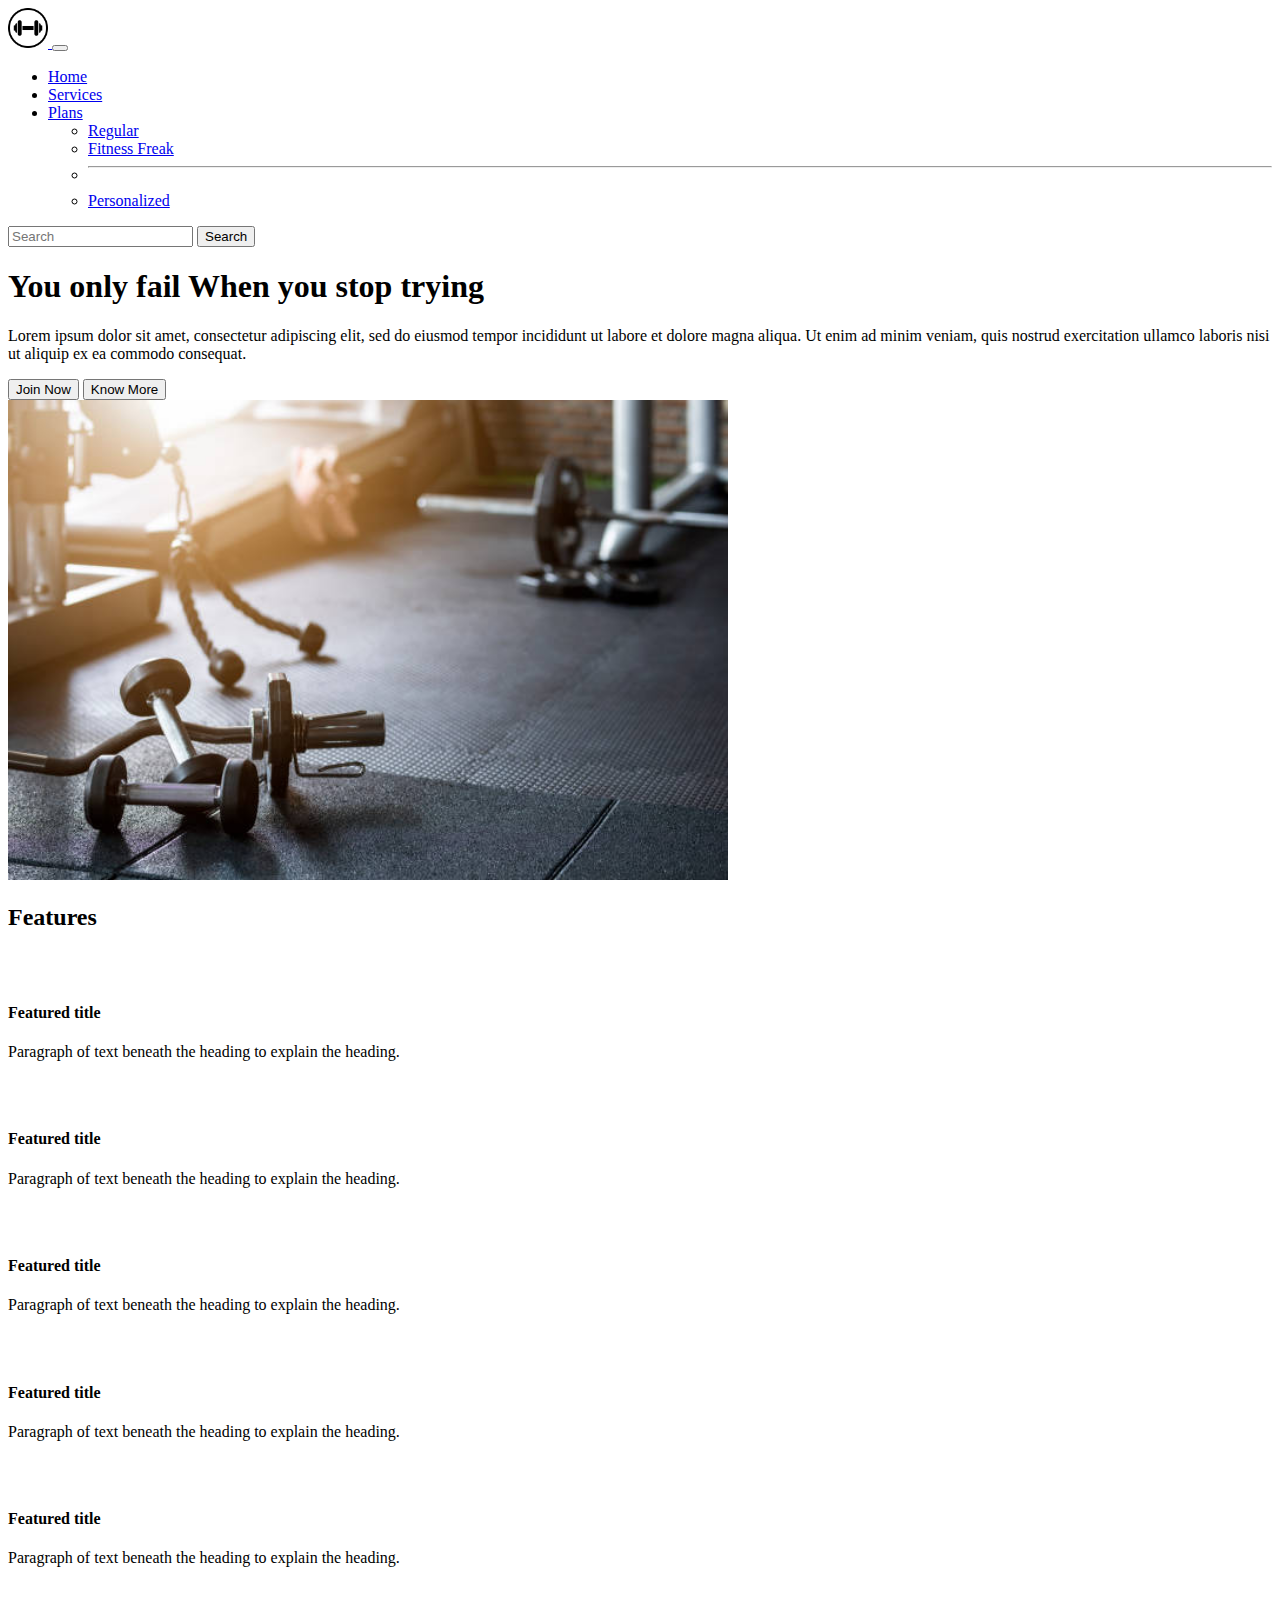
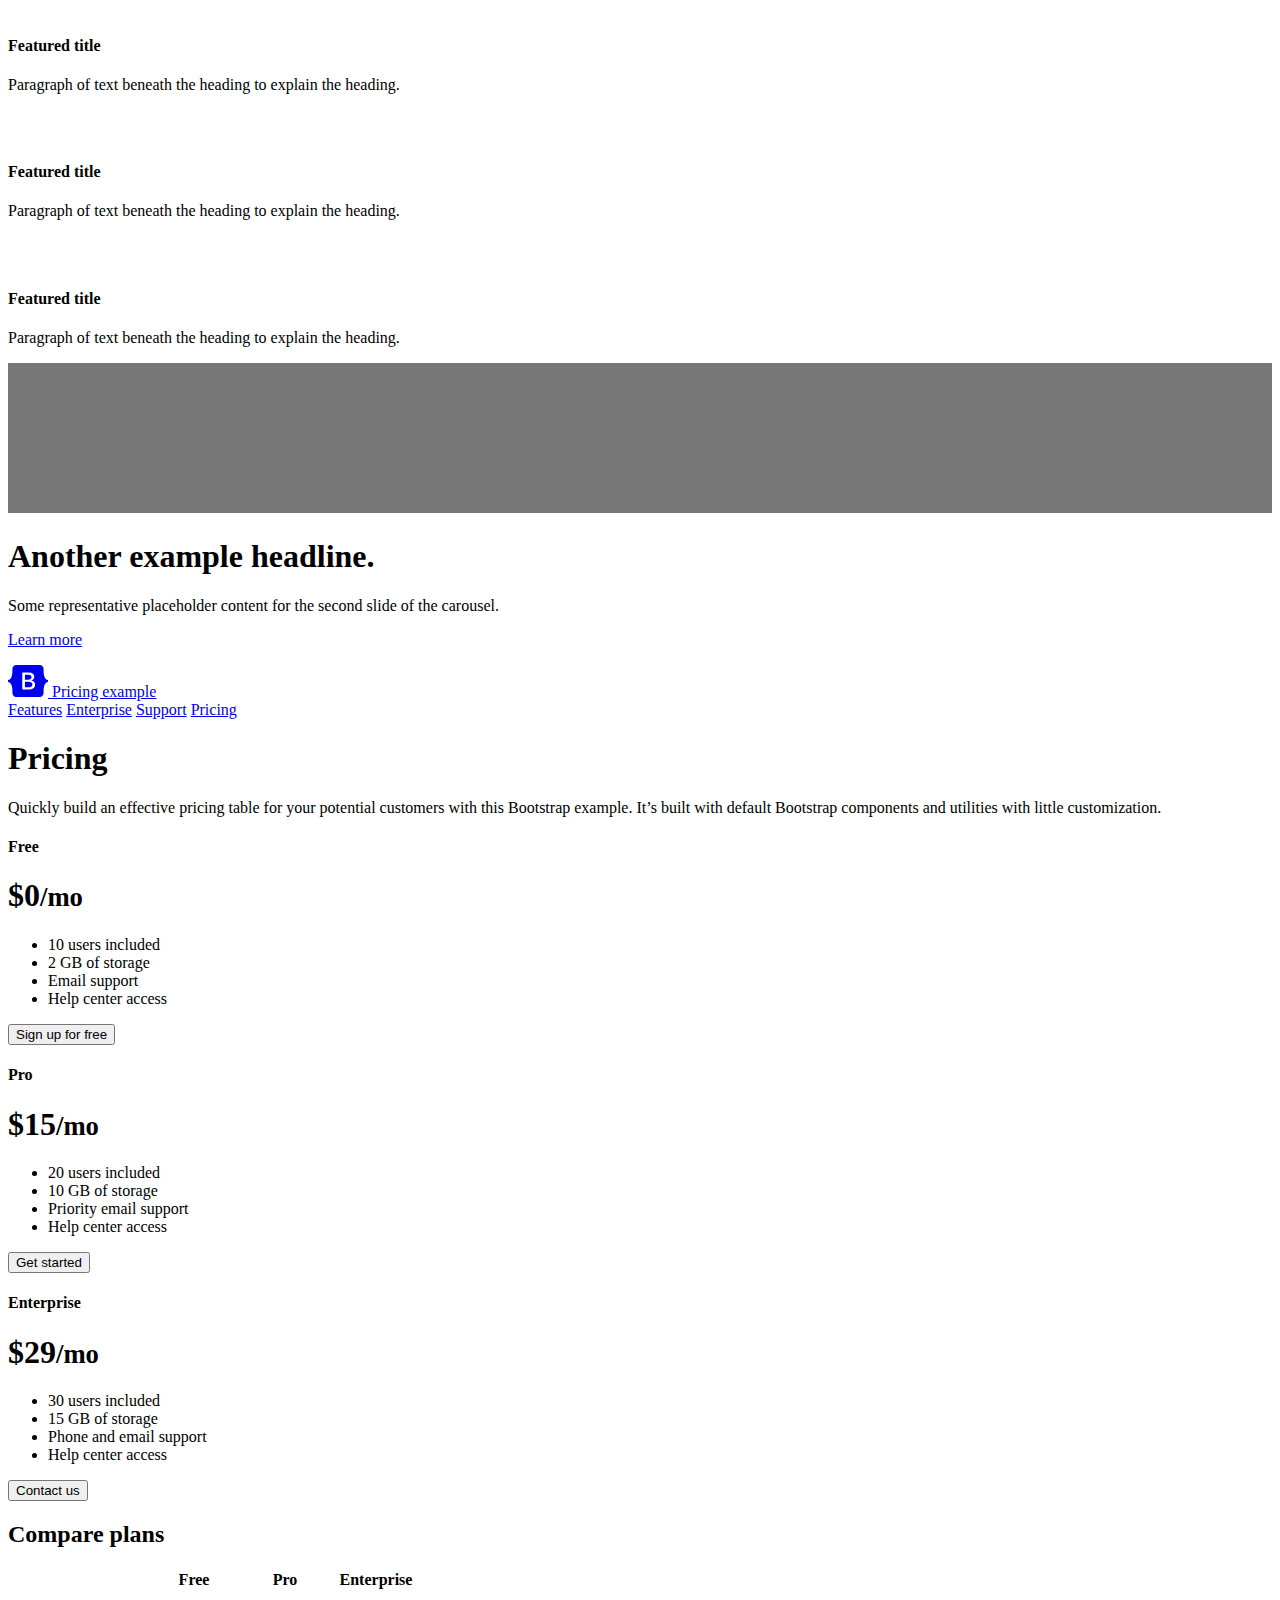
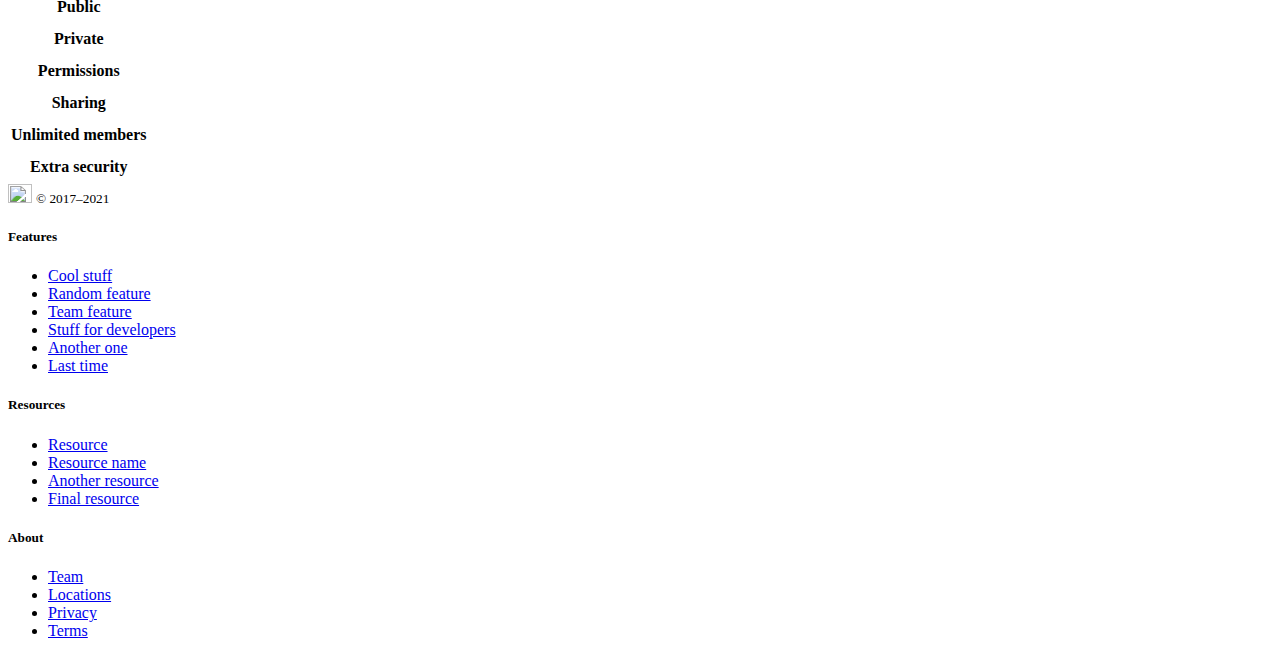
==== day14/index.html @ a63855b8 "9th may work" ====
<!DOCTYPE html>
<html lang="en">
<head>
    <meta charset="UTF-8">
    <meta name="viewport" content="width=device-width, initial-scale=1.0">
    <link href="https://cdn.jsdelivr.net/npm/bootstrap@5.3.0-alpha3/dist/css/bootstrap.min.css" rel="stylesheet" integrity="sha384-KK94CHFLLe+nY2dmCWGMq91rCGa5gtU4mk92HdvYe+M/SXH301p5ILy+dN9+nJOZ" crossorigin="anonymous">
    <link rel="stylesheet" href="style.css">
    <title>Coach Helps</title>
</head>
<body>
    <nav class="navbar navbar-expand-lg navbar-light bg-light">
        <div class="container-fluid">
          <a class="navbar-brand" href="#">
            <img class="logo" src="gym.png" alt="logo">
          </a>
          <button class="navbar-toggler" type="button" data-bs-toggle="collapse" data-bs-target="#navbarSupportedContent" aria-controls="navbarSupportedContent" aria-expanded="false" aria-label="Toggle navigation">
            <span class="navbar-toggler-icon"></span>
          </button>
          <div class="collapse navbar-collapse" id="navbarSupportedContent">
            <ul class="navbar-nav me-auto mb-2 mb-lg-0">
              <li class="nav-item">
                <a class="nav-link active" aria-current="page" href="#">Home</a>
              </li>
              <li class="nav-item">
                <a class="nav-link" href="#">Services</a>
              </li>
              <li class="nav-item dropdown">
                <a class="nav-link dropdown-toggle" href="#" id="navbarDropdown" role="button" data-bs-toggle="dropdown" aria-expanded="false">
                  Plans
                </a>
                <ul class="dropdown-menu" aria-labelledby="navbarDropdown">
                  <li><a class="dropdown-item" href="#">Regular</a></li>
                  <li><a class="dropdown-item" href="#">Fitness Freak</a></li>
                  <li><hr class="dropdown-divider"></li>
                  <li><a class="dropdown-item" href="#">Personalized</a></li>
                </ul>
              </li>              
            </ul>
            <form class="d-flex">
              <input class="form-control me-2" type="search" placeholder="Search" aria-label="Search">
              <button class="btn btn-outline-dark" type="submit">Search</button>
            </form>
          </div>
        </div>
    </nav>
    

      
    <div class="row p-4 pb-0 pe-lg-0 pt-lg-5 align-items-center rounded-3 border shadow-lg">
        <div class="col-lg-7 p-3 p-lg-5 pt-lg-3">
        <h1 class="display-4 fw-bold lh-1">You only fail When you stop trying</h1>
        <p class="lead">Lorem ipsum dolor sit amet, consectetur adipiscing elit, sed do eiusmod tempor incididunt ut labore et dolore magna aliqua. Ut enim ad minim veniam, quis nostrud exercitation ullamco laboris nisi ut aliquip ex ea commodo consequat.</p>
        <div class="d-grid gap-2 d-md-flex justify-content-md-start mb-4 mb-lg-3">
            <button type="button" class="btn btn-dark btn-lg px-4 me-md-2 fw-bold">Join Now</button>
            <button type="button" class="btn btn-outline-secondary btn-lg px-4">Know More</button>
        </div>
        </div>
        <div class="col-lg-4 offset-lg-1 p-0 overflow-hidden shadow-lg">
            <img class="rounded-lg-3" src="header-images.jpeg" alt="headers" width="720">
        </div>
    </div>

    <div class="container px-4 py-5" id="icon-grid">
        <h2 class="pb-2 border-bottom">Features</h2>
    
        <div class="row row-cols-1 row-cols-sm-2 row-cols-md-3 row-cols-lg-4 g-4 py-5">
          <div class="col d-flex align-items-start">
            <svg class="bi text-muted flex-shrink-0 me-3" width="1.75em" height="1.75em"><use xlink:href="#bootstrap"></use></svg>
            <div>
              <h4 class="fw-bold mb-0">Featured title</h4>
              <p>Paragraph of text beneath the heading to explain the heading.</p>
            </div>
          </div>
          <div class="col d-flex align-items-start">
            <svg class="bi text-muted flex-shrink-0 me-3" width="1.75em" height="1.75em"><use xlink:href="#cpu-fill"></use></svg>
            <div>
              <h4 class="fw-bold mb-0">Featured title</h4>
              <p>Paragraph of text beneath the heading to explain the heading.</p>
            </div>
          </div>
          <div class="col d-flex align-items-start">
            <svg class="bi text-muted flex-shrink-0 me-3" width="1.75em" height="1.75em"><use xlink:href="#calendar3"></use></svg>
            <div>
              <h4 class="fw-bold mb-0">Featured title</h4>
              <p>Paragraph of text beneath the heading to explain the heading.</p>
            </div>
          </div>
          <div class="col d-flex align-items-start">
            <svg class="bi text-muted flex-shrink-0 me-3" width="1.75em" height="1.75em"><use xlink:href="#home"></use></svg>
            <div>
              <h4 class="fw-bold mb-0">Featured title</h4>
              <p>Paragraph of text beneath the heading to explain the heading.</p>
            </div>
          </div>
          <div class="col d-flex align-items-start">
            <svg class="bi text-muted flex-shrink-0 me-3" width="1.75em" height="1.75em"><use xlink:href="#speedometer2"></use></svg>
            <div>
              <h4 class="fw-bold mb-0">Featured title</h4>
              <p>Paragraph of text beneath the heading to explain the heading.</p>
            </div>
          </div>
          <div class="col d-flex align-items-start">
            <svg class="bi text-muted flex-shrink-0 me-3" width="1.75em" height="1.75em"><use xlink:href="#toggles2"></use></svg>
            <div>
              <h4 class="fw-bold mb-0">Featured title</h4>
              <p>Paragraph of text beneath the heading to explain the heading.</p>
            </div>
          </div>
          <div class="col d-flex align-items-start">
            <svg class="bi text-muted flex-shrink-0 me-3" width="1.75em" height="1.75em"><use xlink:href="#geo-fill"></use></svg>
            <div>
              <h4 class="fw-bold mb-0">Featured title</h4>
              <p>Paragraph of text beneath the heading to explain the heading.</p>
            </div>
          </div>
          <div class="col d-flex align-items-start">
            <svg class="bi text-muted flex-shrink-0 me-3" width="1.75em" height="1.75em"><use xlink:href="#tools"></use></svg>
            <div>
              <h4 class="fw-bold mb-0">Featured title</h4>
              <p>Paragraph of text beneath the heading to explain the heading.</p>
            </div>
          </div>
        </div>
      </div>
    
      <div class="carousel-item active">
        <svg class="bd-placeholder-img" width="100%" height="100%" xmlns="http://www.w3.org/2000/svg" aria-hidden="true" preserveAspectRatio="xMidYMid slice" focusable="false"><rect width="100%" height="100%" fill="#777"></rect></svg>

        <div class="container">
          <div class="carousel-caption">
            <h1>Another example headline.</h1>
            <p>Some representative placeholder content for the second slide of the carousel.</p>
            <p><a class="btn btn-lg btn-primary" href="#">Learn more</a></p>
          </div>
        </div>
      </div>

      <div class="container py-3">
        <header>
          <div class="d-flex flex-column flex-md-row align-items-center pb-3 mb-4 border-bottom">
            <a href="/" class="d-flex align-items-center text-dark text-decoration-none">
              <svg xmlns="http://www.w3.org/2000/svg" width="40" height="32" class="me-2" viewBox="0 0 118 94" role="img"><title>Bootstrap</title><path fill-rule="evenodd" clip-rule="evenodd" d="M24.509 0c-6.733 0-11.715 5.893-11.492 12.284.214 6.14-.064 14.092-2.066 20.577C8.943 39.365 5.547 43.485 0 44.014v5.972c5.547.529 8.943 4.649 10.951 11.153 2.002 6.485 2.28 14.437 2.066 20.577C12.794 88.106 17.776 94 24.51 94H93.5c6.733 0 11.714-5.893 11.491-12.284-.214-6.14.064-14.092 2.066-20.577 2.009-6.504 5.396-10.624 10.943-11.153v-5.972c-5.547-.529-8.934-4.649-10.943-11.153-2.002-6.484-2.28-14.437-2.066-20.577C105.214 5.894 100.233 0 93.5 0H24.508zM80 57.863C80 66.663 73.436 72 62.543 72H44a2 2 0 01-2-2V24a2 2 0 012-2h18.437c9.083 0 15.044 4.92 15.044 12.474 0 5.302-4.01 10.049-9.119 10.88v.277C75.317 46.394 80 51.21 80 57.863zM60.521 28.34H49.948v14.934h8.905c6.884 0 10.68-2.772 10.68-7.727 0-4.643-3.264-7.207-9.012-7.207zM49.948 49.2v16.458H60.91c7.167 0 10.964-2.876 10.964-8.281 0-5.406-3.903-8.178-11.425-8.178H49.948z" fill="currentColor"></path></svg>
              <span class="fs-4">Pricing example</span>
            </a>
      
            <nav class="d-inline-flex mt-2 mt-md-0 ms-md-auto">
              <a class="me-3 py-2 text-dark text-decoration-none" href="#">Features</a>
              <a class="me-3 py-2 text-dark text-decoration-none" href="#">Enterprise</a>
              <a class="me-3 py-2 text-dark text-decoration-none" href="#">Support</a>
              <a class="py-2 text-dark text-decoration-none" href="#">Pricing</a>
            </nav>
          </div>
      
          <div class="pricing-header p-3 pb-md-4 mx-auto text-center">
            <h1 class="display-4 fw-normal">Pricing</h1>
            <p class="fs-5 text-muted">Quickly build an effective pricing table for your potential customers with this Bootstrap example. It’s built with default Bootstrap components and utilities with little customization.</p>
          </div>
        </header>
      
        <main>
          <div class="row row-cols-1 row-cols-md-3 mb-3 text-center">
            <div class="col">
              <div class="card mb-4 rounded-3 shadow-sm">
                <div class="card-header py-3">
                  <h4 class="my-0 fw-normal">Free</h4>
                </div>
                <div class="card-body">
                  <h1 class="card-title pricing-card-title">$0<small class="text-muted fw-light">/mo</small></h1>
                  <ul class="list-unstyled mt-3 mb-4">
                    <li>10 users included</li>
                    <li>2 GB of storage</li>
                    <li>Email support</li>
                    <li>Help center access</li>
                  </ul>
                  <button type="button" class="w-100 btn btn-lg btn-outline-primary">Sign up for free</button>
                </div>
              </div>
            </div>
            <div class="col">
              <div class="card mb-4 rounded-3 shadow-sm">
                <div class="card-header py-3">
                  <h4 class="my-0 fw-normal">Pro</h4>
                </div>
                <div class="card-body">
                  <h1 class="card-title pricing-card-title">$15<small class="text-muted fw-light">/mo</small></h1>
                  <ul class="list-unstyled mt-3 mb-4">
                    <li>20 users included</li>
                    <li>10 GB of storage</li>
                    <li>Priority email support</li>
                    <li>Help center access</li>
                  </ul>
                  <button type="button" class="w-100 btn btn-lg btn-primary">Get started</button>
                </div>
              </div>
            </div>
            <div class="col">
              <div class="card mb-4 rounded-3 shadow-sm border-primary">
                <div class="card-header py-3 text-white bg-primary border-primary">
                  <h4 class="my-0 fw-normal">Enterprise</h4>
                </div>
                <div class="card-body">
                  <h1 class="card-title pricing-card-title">$29<small class="text-muted fw-light">/mo</small></h1>
                  <ul class="list-unstyled mt-3 mb-4">
                    <li>30 users included</li>
                    <li>15 GB of storage</li>
                    <li>Phone and email support</li>
                    <li>Help center access</li>
                  </ul>
                  <button type="button" class="w-100 btn btn-lg btn-primary">Contact us</button>
                </div>
              </div>
            </div>
          </div>
      
          <h2 class="display-6 text-center mb-4">Compare plans</h2>
      
          <div class="table-responsive">
            <table class="table text-center">
              <thead>
                <tr>
                  <th style="width: 34%;"></th>
                  <th style="width: 22%;">Free</th>
                  <th style="width: 22%;">Pro</th>
                  <th style="width: 22%;">Enterprise</th>
                </tr>
              </thead>
              <tbody>
                <tr>
                  <th scope="row" class="text-start">Public</th>
                  <td><svg class="bi" width="24" height="24"><use xlink:href="#check"></use></svg></td>
                  <td><svg class="bi" width="24" height="24"><use xlink:href="#check"></use></svg></td>
                  <td><svg class="bi" width="24" height="24"><use xlink:href="#check"></use></svg></td>
                </tr>
                <tr>
                  <th scope="row" class="text-start">Private</th>
                  <td></td>
                  <td><svg class="bi" width="24" height="24"><use xlink:href="#check"></use></svg></td>
                  <td><svg class="bi" width="24" height="24"><use xlink:href="#check"></use></svg></td>
                </tr>
              </tbody>
      
              <tbody>
                <tr>
                  <th scope="row" class="text-start">Permissions</th>
                  <td><svg class="bi" width="24" height="24"><use xlink:href="#check"></use></svg></td>
                  <td><svg class="bi" width="24" height="24"><use xlink:href="#check"></use></svg></td>
                  <td><svg class="bi" width="24" height="24"><use xlink:href="#check"></use></svg></td>
                </tr>
                <tr>
                  <th scope="row" class="text-start">Sharing</th>
                  <td></td>
                  <td><svg class="bi" width="24" height="24"><use xlink:href="#check"></use></svg></td>
                  <td><svg class="bi" width="24" height="24"><use xlink:href="#check"></use></svg></td>
                </tr>
                <tr>
                  <th scope="row" class="text-start">Unlimited members</th>
                  <td></td>
                  <td><svg class="bi" width="24" height="24"><use xlink:href="#check"></use></svg></td>
                  <td><svg class="bi" width="24" height="24"><use xlink:href="#check"></use></svg></td>
                </tr>
                <tr>
                  <th scope="row" class="text-start">Extra security</th>
                  <td></td>
                  <td></td>
                  <td><svg class="bi" width="24" height="24"><use xlink:href="#check"></use></svg></td>
                </tr>
              </tbody>
            </table>
          </div>
        </main>
      
        <footer class="pt-4 my-md-5 pt-md-5 border-top">
          <div class="row">
            <div class="col-12 col-md">
              <img class="mb-2" src="/docs/5.0/assets/brand/bootstrap-logo.svg" alt="" width="24" height="19">
              <small class="d-block mb-3 text-muted">© 2017–2021</small>
            </div>
            <div class="col-6 col-md">
              <h5>Features</h5>
              <ul class="list-unstyled text-small">
                <li class="mb-1"><a class="link-secondary text-decoration-none" href="#">Cool stuff</a></li>
                <li class="mb-1"><a class="link-secondary text-decoration-none" href="#">Random feature</a></li>
                <li class="mb-1"><a class="link-secondary text-decoration-none" href="#">Team feature</a></li>
                <li class="mb-1"><a class="link-secondary text-decoration-none" href="#">Stuff for developers</a></li>
                <li class="mb-1"><a class="link-secondary text-decoration-none" href="#">Another one</a></li>
                <li class="mb-1"><a class="link-secondary text-decoration-none" href="#">Last time</a></li>
              </ul>
            </div>
            <div class="col-6 col-md">
              <h5>Resources</h5>
              <ul class="list-unstyled text-small">
                <li class="mb-1"><a class="link-secondary text-decoration-none" href="#">Resource</a></li>
                <li class="mb-1"><a class="link-secondary text-decoration-none" href="#">Resource name</a></li>
                <li class="mb-1"><a class="link-secondary text-decoration-none" href="#">Another resource</a></li>
                <li class="mb-1"><a class="link-secondary text-decoration-none" href="#">Final resource</a></li>
              </ul>
            </div>
            <div class="col-6 col-md">
              <h5>About</h5>
              <ul class="list-unstyled text-small">
                <li class="mb-1"><a class="link-secondary text-decoration-none" href="#">Team</a></li>
                <li class="mb-1"><a class="link-secondary text-decoration-none" href="#">Locations</a></li>
                <li class="mb-1"><a class="link-secondary text-decoration-none" href="#">Privacy</a></li>
                <li class="mb-1"><a class="link-secondary text-decoration-none" href="#">Terms</a></li>
              </ul>
            </div>
          </div>
        </footer>
      </div>

    <script src="https://cdn.jsdelivr.net/npm/bootstrap@5.3.0-alpha3/dist/js/bootstrap.bundle.min.js" integrity="sha384-ENjdO4Dr2bkBIFxQpeoTz1HIcje39Wm4jDKdf19U8gI4ddQ3GYNS7NTKfAdVQSZe" crossorigin="anonymous"></script>
</body>
</html>
---- day14/style.css ----
.logo{
    width: 40px;
}
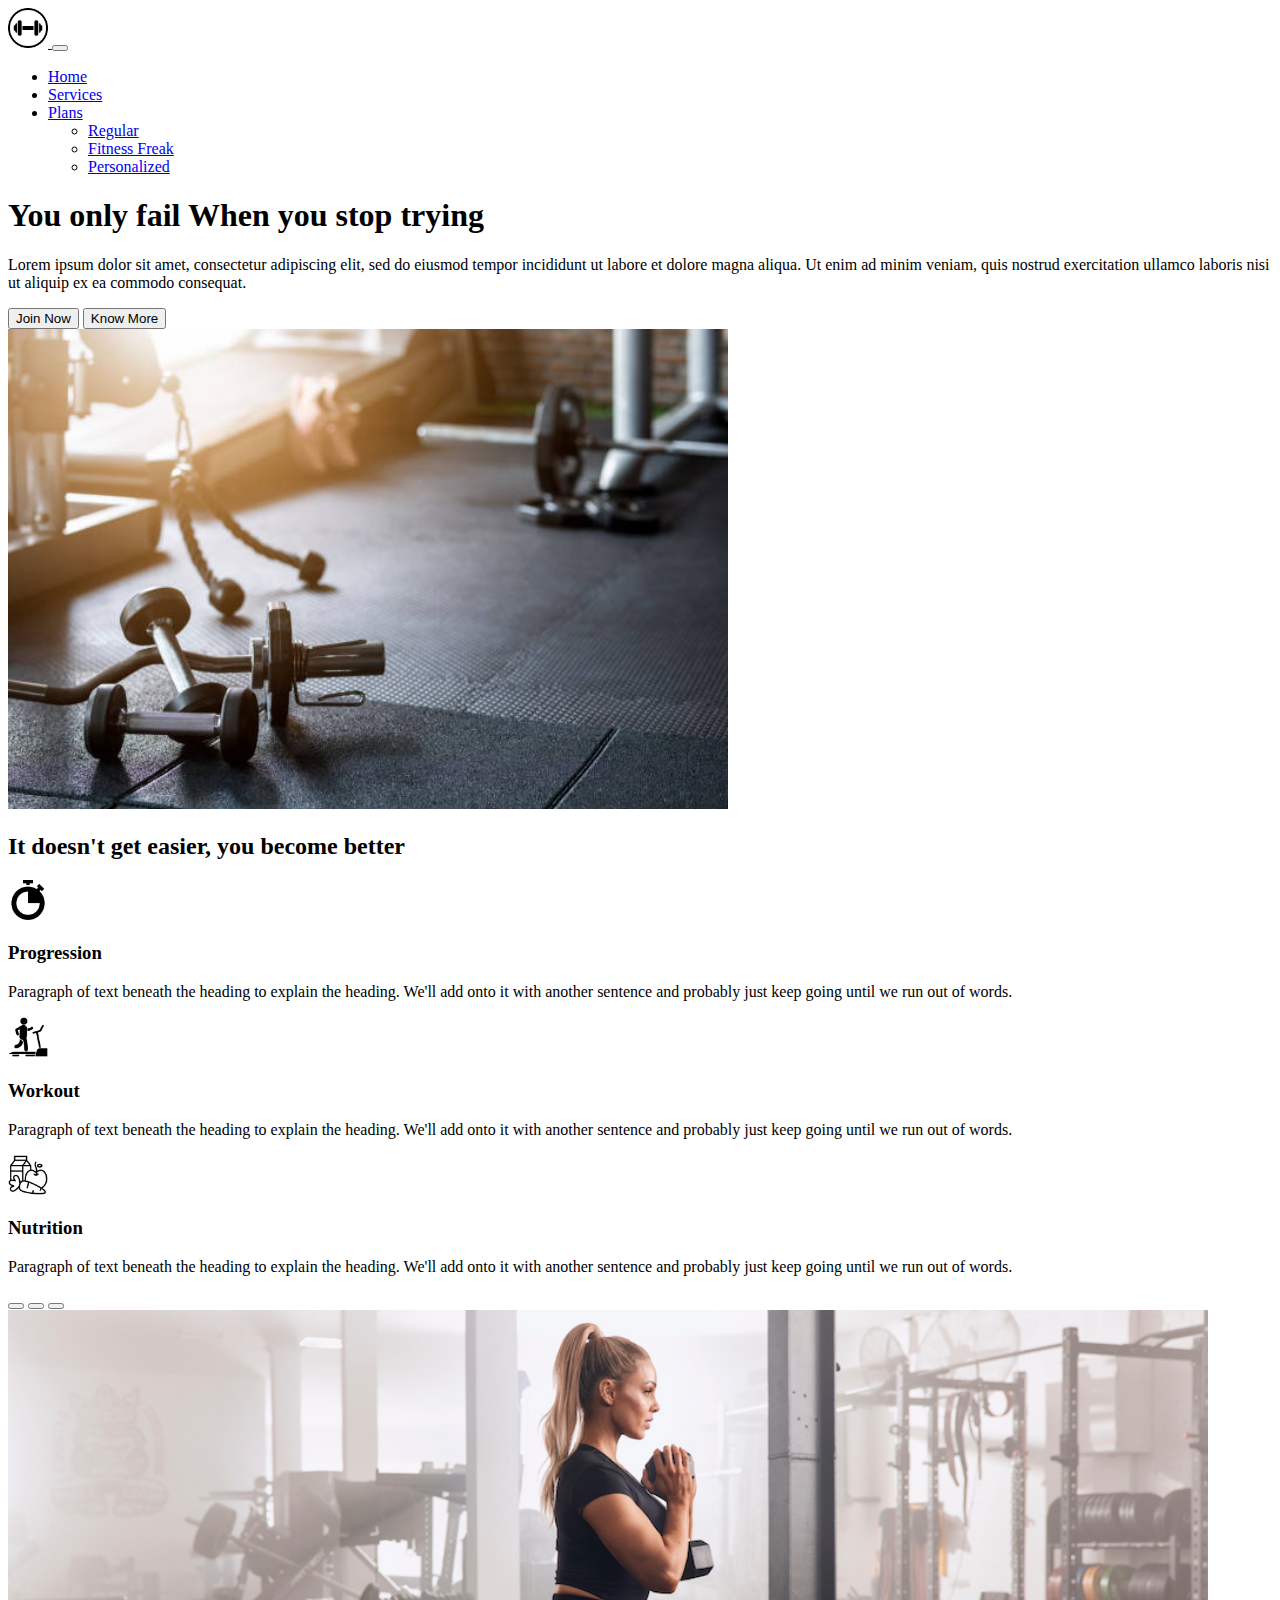
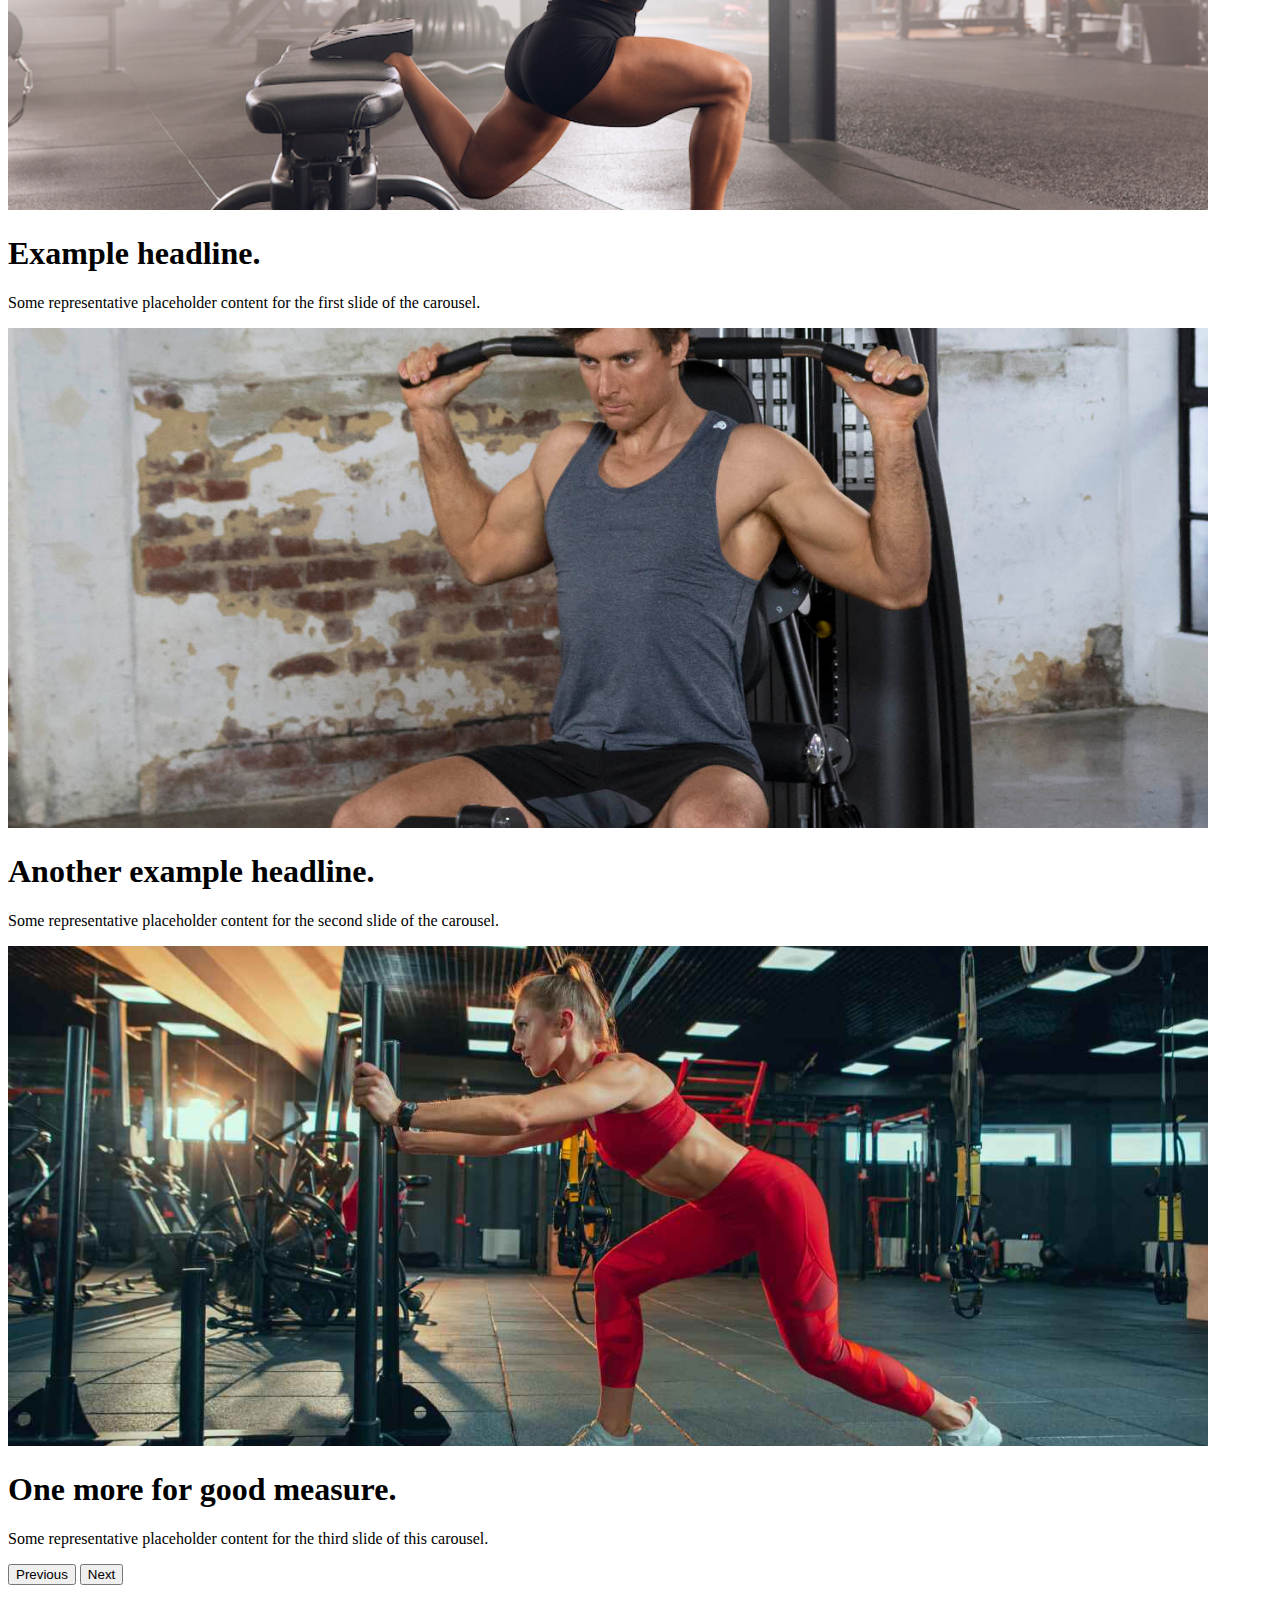
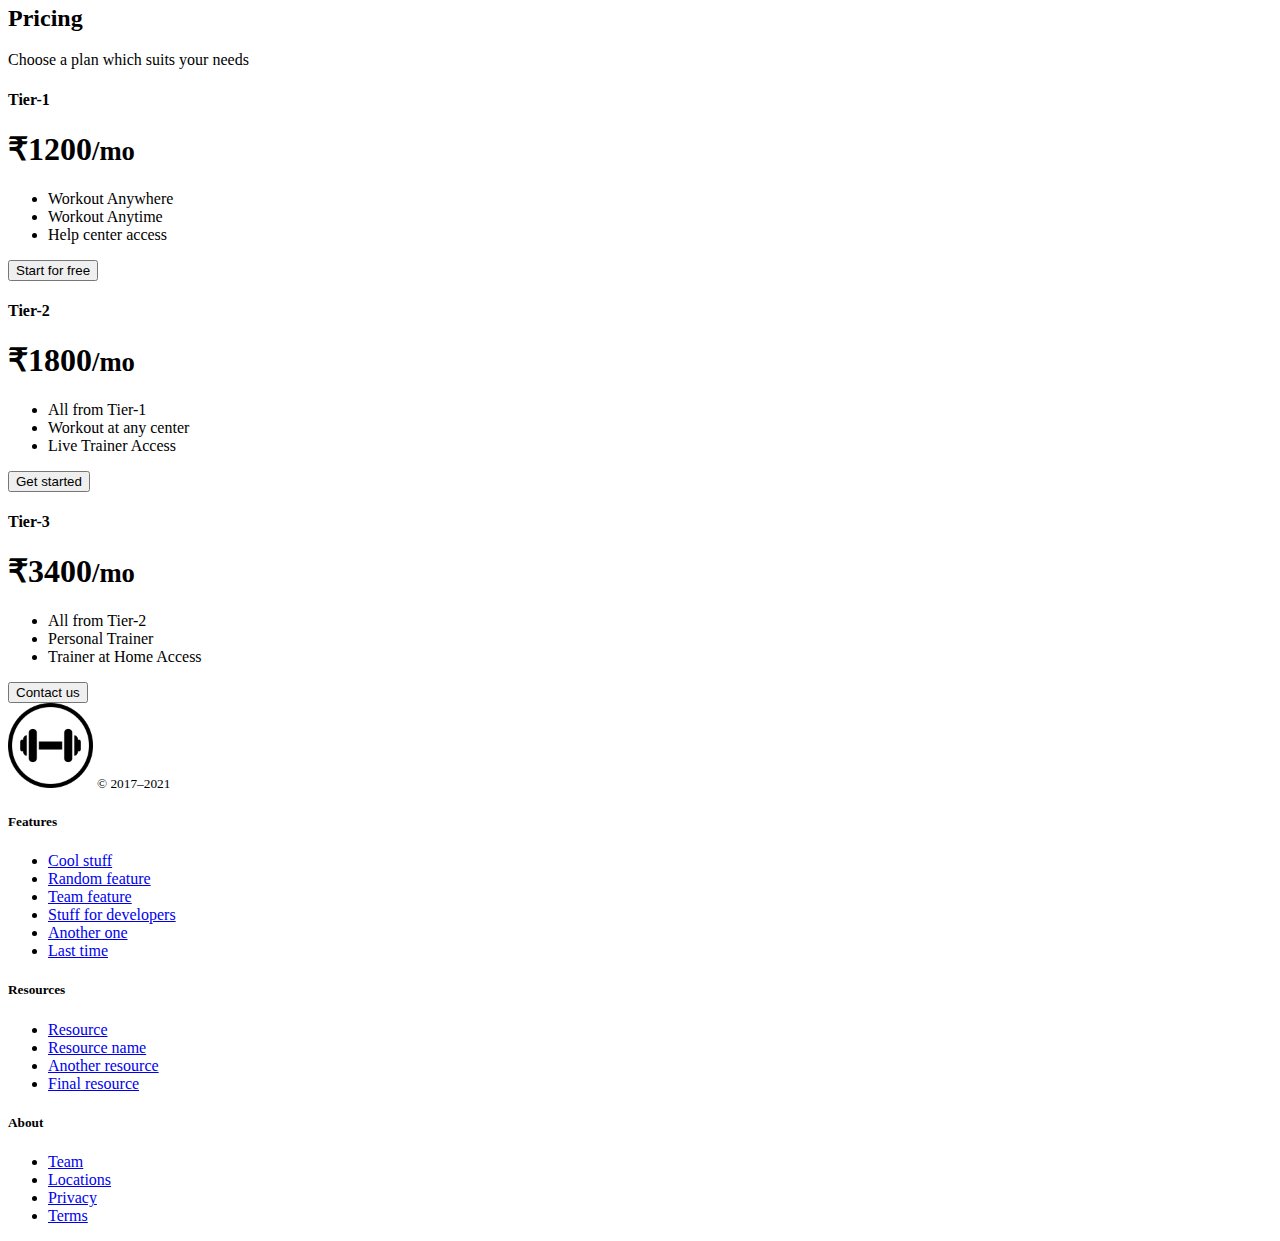
==== commit ec3f6cba: "13 may work" ====
--- a/day14/index.html
+++ b/day14/index.html
@@ -5,9 +5,10 @@
     <meta name="viewport" content="width=device-width, initial-scale=1.0">
     <link href="https://cdn.jsdelivr.net/npm/bootstrap@5.3.0-alpha3/dist/css/bootstrap.min.css" rel="stylesheet" integrity="sha384-KK94CHFLLe+nY2dmCWGMq91rCGa5gtU4mk92HdvYe+M/SXH301p5ILy+dN9+nJOZ" crossorigin="anonymous">
     <link rel="stylesheet" href="style.css">
-    <title>Coach Helps</title>
+    <title>My Coach Helps</title>
 </head>
 <body>
+    <div class="container">
     <nav class="navbar navbar-expand-lg navbar-light bg-light">
         <div class="container-fluid">
           <a class="navbar-brand" href="#">
@@ -31,15 +32,11 @@
                 <ul class="dropdown-menu" aria-labelledby="navbarDropdown">
                   <li><a class="dropdown-item" href="#">Regular</a></li>
                   <li><a class="dropdown-item" href="#">Fitness Freak</a></li>
-                  <li><hr class="dropdown-divider"></li>
+                  <!-- <li><hr class="dropdown-divider"></li> -->
                   <li><a class="dropdown-item" href="#">Personalized</a></li>
                 </ul>
               </li>              
             </ul>
-            <form class="d-flex">
-              <input class="form-control me-2" type="search" placeholder="Search" aria-label="Search">
-              <button class="btn btn-outline-dark" type="submit">Search</button>
-            </form>
           </div>
         </div>
     </nav>
@@ -60,100 +57,90 @@
         </div>
     </div>
 
-    <div class="container px-4 py-5" id="icon-grid">
-        <h2 class="pb-2 border-bottom">Features</h2>
     
-        <div class="row row-cols-1 row-cols-sm-2 row-cols-md-3 row-cols-lg-4 g-4 py-5">
-          <div class="col d-flex align-items-start">
-            <svg class="bi text-muted flex-shrink-0 me-3" width="1.75em" height="1.75em"><use xlink:href="#bootstrap"></use></svg>
-            <div>
-              <h4 class="fw-bold mb-0">Featured title</h4>
-              <p>Paragraph of text beneath the heading to explain the heading.</p>
-            </div>
-          </div>
-          <div class="col d-flex align-items-start">
-            <svg class="bi text-muted flex-shrink-0 me-3" width="1.75em" height="1.75em"><use xlink:href="#cpu-fill"></use></svg>
-            <div>
-              <h4 class="fw-bold mb-0">Featured title</h4>
-              <p>Paragraph of text beneath the heading to explain the heading.</p>
-            </div>
-          </div>
-          <div class="col d-flex align-items-start">
-            <svg class="bi text-muted flex-shrink-0 me-3" width="1.75em" height="1.75em"><use xlink:href="#calendar3"></use></svg>
-            <div>
-              <h4 class="fw-bold mb-0">Featured title</h4>
-              <p>Paragraph of text beneath the heading to explain the heading.</p>
-            </div>
-          </div>
-          <div class="col d-flex align-items-start">
-            <svg class="bi text-muted flex-shrink-0 me-3" width="1.75em" height="1.75em"><use xlink:href="#home"></use></svg>
-            <div>
-              <h4 class="fw-bold mb-0">Featured title</h4>
-              <p>Paragraph of text beneath the heading to explain the heading.</p>
-            </div>
-          </div>
-          <div class="col d-flex align-items-start">
-            <svg class="bi text-muted flex-shrink-0 me-3" width="1.75em" height="1.75em"><use xlink:href="#speedometer2"></use></svg>
-            <div>
-              <h4 class="fw-bold mb-0">Featured title</h4>
-              <p>Paragraph of text beneath the heading to explain the heading.</p>
-            </div>
-          </div>
-          <div class="col d-flex align-items-start">
-            <svg class="bi text-muted flex-shrink-0 me-3" width="1.75em" height="1.75em"><use xlink:href="#toggles2"></use></svg>
-            <div>
-              <h4 class="fw-bold mb-0">Featured title</h4>
-              <p>Paragraph of text beneath the heading to explain the heading.</p>
-            </div>
-          </div>
-          <div class="col d-flex align-items-start">
-            <svg class="bi text-muted flex-shrink-0 me-3" width="1.75em" height="1.75em"><use xlink:href="#geo-fill"></use></svg>
-            <div>
-              <h4 class="fw-bold mb-0">Featured title</h4>
-              <p>Paragraph of text beneath the heading to explain the heading.</p>
-            </div>
-          </div>
-          <div class="col d-flex align-items-start">
-            <svg class="bi text-muted flex-shrink-0 me-3" width="1.75em" height="1.75em"><use xlink:href="#tools"></use></svg>
-            <div>
-              <h4 class="fw-bold mb-0">Featured title</h4>
-              <p>Paragraph of text beneath the heading to explain the heading.</p>
-            </div>
-          </div>
-        </div>
-      </div>
-    
-      <div class="carousel-item active">
-        <svg class="bd-placeholder-img" width="100%" height="100%" xmlns="http://www.w3.org/2000/svg" aria-hidden="true" preserveAspectRatio="xMidYMid slice" focusable="false"><rect width="100%" height="100%" fill="#777"></rect></svg>
-
-        <div class="container">
-          <div class="carousel-caption">
-            <h1>Another example headline.</h1>
-            <p>Some representative placeholder content for the second slide of the carousel.</p>
-            <p><a class="btn btn-lg btn-primary" href="#">Learn more</a></p>
-          </div>
-        </div>
-      </div>
+        <div class="container px-4 py-5" id="hanging-icons">
+          <h2 class="pb-2 border-bottom text-center">It doesn't get easier, you become better</h2>
+          <div class="row g-4 py-5 row-cols-1 row-cols-lg-3">
+            <div class="col d-flex align-items-start">
+              <div class="icon-square text-body-emphasis bg-body-secondary d-inline-flex align-items-center justify-content-center fs-4 flex-shrink-0 me-3">
+                <img class="featurepics" src="stopwatch.png">
+              </div>
+              <div>
+                <h3 class="fs-2">Progression</h3>
+                <p>Paragraph of text beneath the heading to explain the heading. We'll add onto it with another sentence and probably just keep going until we run out of words.</p>
+              </div>
+            </div>
+            <div class="col d-flex align-items-start">
+              <div class="icon-square text-body-emphasis bg-body-secondary d-inline-flex align-items-center justify-content-center fs-4 flex-shrink-0 me-3">
+                <img class="featurepics" src="running.png">
+              </div>
+              <div>
+                <h3 class="fs-2">Workout</h3>
+                <p>Paragraph of text beneath the heading to explain the heading. We'll add onto it with another sentence and probably just keep going until we run out of words.</p>
+              </div>
+            </div>
+            <div class="col d-flex align-items-start">
+              <div class="icon-square text-body-emphasis bg-body-secondary d-inline-flex align-items-center justify-content-center fs-4 flex-shrink-0 me-3">
+                <img class="featurepics" src="healthy-food.png">
+              </div>
+              <div>
+                <h3 class="fs-2">Nutrition</h3>
+                <p>Paragraph of text beneath the heading to explain the heading. We'll add onto it with another sentence and probably just keep going until we run out of words.</p>
+              </div>
+            </div>
+          </div>
+
+          <div id="myCarousel" class="carousel slide" data-bs-ride="carousel">
+            <div class="carousel-indicators">
+              <button type="button" data-bs-target="#myCarousel" data-bs-slide-to="0" class="" aria-label="Slide 1"></button>
+              <button type="button" data-bs-target="#myCarousel" data-bs-slide-to="1" aria-label="Slide 2" class=""></button>
+              <button type="button" data-bs-target="#myCarousel" data-bs-slide-to="2" aria-label="Slide 3" class="active" aria-current="true"></button>
+            </div>
+            <div class="carousel-inner">
+              <div class="carousel-item">
+                <img class="carousel-images" src="carousel1.jpg">
+                <div class="container">
+                  <div class="carousel-caption text-start">
+                    <h1>Example headline.</h1>
+                    <p>Some representative placeholder content for the first slide of the carousel.</p>
+                  </div>
+                </div>
+              </div>
+              <div class="carousel-item">
+                <img class="carousel-images" src="carousel2.jpg">
+                <div class="container">
+                  <div class="carousel-caption">
+                    <h1>Another example headline.</h1>
+                    <p>Some representative placeholder content for the second slide of the carousel.</p>
+                  </div>
+                </div>
+              </div>
+              <div class="carousel-item active">
+                <img class="carousel-images" src="carousel3.jpg">
+                <div class="container">
+                  <div class="carousel-caption text-end">
+                    <h1>One more for good measure.</h1>
+                    <p>Some representative placeholder content for the third slide of this carousel.</p>
+                  </div>
+                </div>
+              </div>
+            </div>
+            <button class="carousel-control-prev" type="button" data-bs-target="#myCarousel" data-bs-slide="prev">
+              <span class="carousel-control-prev-icon" aria-hidden="true"></span>
+              <span class="visually-hidden">Previous</span>
+            </button>
+            <button class="carousel-control-next" type="button" data-bs-target="#myCarousel" data-bs-slide="next">
+              <span class="carousel-control-next-icon" aria-hidden="true"></span>
+              <span class="visually-hidden">Next</span>
+            </button>
+          </div>
 
       <div class="container py-3">
         <header>
           <div class="d-flex flex-column flex-md-row align-items-center pb-3 mb-4 border-bottom">
-            <a href="/" class="d-flex align-items-center text-dark text-decoration-none">
-              <svg xmlns="http://www.w3.org/2000/svg" width="40" height="32" class="me-2" viewBox="0 0 118 94" role="img"><title>Bootstrap</title><path fill-rule="evenodd" clip-rule="evenodd" d="M24.509 0c-6.733 0-11.715 5.893-11.492 12.284.214 6.14-.064 14.092-2.066 20.577C8.943 39.365 5.547 43.485 0 44.014v5.972c5.547.529 8.943 4.649 10.951 11.153 2.002 6.485 2.28 14.437 2.066 20.577C12.794 88.106 17.776 94 24.51 94H93.5c6.733 0 11.714-5.893 11.491-12.284-.214-6.14.064-14.092 2.066-20.577 2.009-6.504 5.396-10.624 10.943-11.153v-5.972c-5.547-.529-8.934-4.649-10.943-11.153-2.002-6.484-2.28-14.437-2.066-20.577C105.214 5.894 100.233 0 93.5 0H24.508zM80 57.863C80 66.663 73.436 72 62.543 72H44a2 2 0 01-2-2V24a2 2 0 012-2h18.437c9.083 0 15.044 4.92 15.044 12.474 0 5.302-4.01 10.049-9.119 10.88v.277C75.317 46.394 80 51.21 80 57.863zM60.521 28.34H49.948v14.934h8.905c6.884 0 10.68-2.772 10.68-7.727 0-4.643-3.264-7.207-9.012-7.207zM49.948 49.2v16.458H60.91c7.167 0 10.964-2.876 10.964-8.281 0-5.406-3.903-8.178-11.425-8.178H49.948z" fill="currentColor"></path></svg>
-              <span class="fs-4">Pricing example</span>
-            </a>
-      
-            <nav class="d-inline-flex mt-2 mt-md-0 ms-md-auto">
-              <a class="me-3 py-2 text-dark text-decoration-none" href="#">Features</a>
-              <a class="me-3 py-2 text-dark text-decoration-none" href="#">Enterprise</a>
-              <a class="me-3 py-2 text-dark text-decoration-none" href="#">Support</a>
-              <a class="py-2 text-dark text-decoration-none" href="#">Pricing</a>
-            </nav>
-          </div>
-      
-          <div class="pricing-header p-3 pb-md-4 mx-auto text-center">
-            <h1 class="display-4 fw-normal">Pricing</h1>
-            <p class="fs-5 text-muted">Quickly build an effective pricing table for your potential customers with this Bootstrap example. It’s built with default Bootstrap components and utilities with little customization.</p>
+          <div class="pricing-header p-3 mx-auto text-center">
+            <h2 class="pb-2 text-center">Pricing</h2>
+            <p class="fs-5 text-muted">Choose a plan which suits your needs</p>
           </div>
         </header>
       
@@ -162,117 +149,57 @@
             <div class="col">
               <div class="card mb-4 rounded-3 shadow-sm">
                 <div class="card-header py-3">
-                  <h4 class="my-0 fw-normal">Free</h4>
+                  <h4 class="my-0 fw-normal">Tier-1</h4>
                 </div>
                 <div class="card-body">
-                  <h1 class="card-title pricing-card-title">$0<small class="text-muted fw-light">/mo</small></h1>
+                  <h1 class="card-title pricing-card-title">₹1200<small class="text-muted fw-light">/mo</small></h1>
                   <ul class="list-unstyled mt-3 mb-4">
-                    <li>10 users included</li>
-                    <li>2 GB of storage</li>
-                    <li>Email support</li>
+                    <li>Workout Anywhere</li>
+                    <li>Workout Anytime</li>                  
                     <li>Help center access</li>
                   </ul>
-                  <button type="button" class="w-100 btn btn-lg btn-outline-primary">Sign up for free</button>
+                  <button type="button" class="w-100 btn btn-lg btn-outline-dark">Start for free</button>
                 </div>
               </div>
             </div>
             <div class="col">
               <div class="card mb-4 rounded-3 shadow-sm">
                 <div class="card-header py-3">
-                  <h4 class="my-0 fw-normal">Pro</h4>
+                  <h4 class="my-0 fw-normal">Tier-2</h4>
                 </div>
                 <div class="card-body">
-                  <h1 class="card-title pricing-card-title">$15<small class="text-muted fw-light">/mo</small></h1>
+                  <h1 class="card-title pricing-card-title">₹1800<small class="text-muted fw-light">/mo</small></h1>
                   <ul class="list-unstyled mt-3 mb-4">
-                    <li>20 users included</li>
-                    <li>10 GB of storage</li>
-                    <li>Priority email support</li>
-                    <li>Help center access</li>
+                    <li>All from Tier-1</li>
+                    <li>Workout at any center</li>
+                    <li>Live Trainer Access</li>
                   </ul>
-                  <button type="button" class="w-100 btn btn-lg btn-primary">Get started</button>
+                  <button type="button" class="w-100 btn btn-lg btn-dark">Get started</button>
                 </div>
               </div>
             </div>
             <div class="col">
-              <div class="card mb-4 rounded-3 shadow-sm border-primary">
-                <div class="card-header py-3 text-white bg-primary border-primary">
-                  <h4 class="my-0 fw-normal">Enterprise</h4>
+              <div class="card mb-4 rounded-3 shadow-sm border-dark">
+                <div class="card-header py-3 text-white bg-dark border-dark">
+                  <h4 class="my-0 fw-normal">Tier-3</h4>
                 </div>
                 <div class="card-body">
-                  <h1 class="card-title pricing-card-title">$29<small class="text-muted fw-light">/mo</small></h1>
+                  <h1 class="card-title pricing-card-title">₹3400<small class="text-muted fw-light">/mo</small></h1>
                   <ul class="list-unstyled mt-3 mb-4">
-                    <li>30 users included</li>
-                    <li>15 GB of storage</li>
-                    <li>Phone and email support</li>
-                    <li>Help center access</li>
+                    <li>All from Tier-2</li>
+                    <li>Personal Trainer</li>
+                    <li>Trainer at Home Access</li>
                   </ul>
-                  <button type="button" class="w-100 btn btn-lg btn-primary">Contact us</button>
-                </div>
-              </div>
-            </div>
-          </div>
-      
-          <h2 class="display-6 text-center mb-4">Compare plans</h2>
-      
-          <div class="table-responsive">
-            <table class="table text-center">
-              <thead>
-                <tr>
-                  <th style="width: 34%;"></th>
-                  <th style="width: 22%;">Free</th>
-                  <th style="width: 22%;">Pro</th>
-                  <th style="width: 22%;">Enterprise</th>
-                </tr>
-              </thead>
-              <tbody>
-                <tr>
-                  <th scope="row" class="text-start">Public</th>
-                  <td><svg class="bi" width="24" height="24"><use xlink:href="#check"></use></svg></td>
-                  <td><svg class="bi" width="24" height="24"><use xlink:href="#check"></use></svg></td>
-                  <td><svg class="bi" width="24" height="24"><use xlink:href="#check"></use></svg></td>
-                </tr>
-                <tr>
-                  <th scope="row" class="text-start">Private</th>
-                  <td></td>
-                  <td><svg class="bi" width="24" height="24"><use xlink:href="#check"></use></svg></td>
-                  <td><svg class="bi" width="24" height="24"><use xlink:href="#check"></use></svg></td>
-                </tr>
-              </tbody>
-      
-              <tbody>
-                <tr>
-                  <th scope="row" class="text-start">Permissions</th>
-                  <td><svg class="bi" width="24" height="24"><use xlink:href="#check"></use></svg></td>
-                  <td><svg class="bi" width="24" height="24"><use xlink:href="#check"></use></svg></td>
-                  <td><svg class="bi" width="24" height="24"><use xlink:href="#check"></use></svg></td>
-                </tr>
-                <tr>
-                  <th scope="row" class="text-start">Sharing</th>
-                  <td></td>
-                  <td><svg class="bi" width="24" height="24"><use xlink:href="#check"></use></svg></td>
-                  <td><svg class="bi" width="24" height="24"><use xlink:href="#check"></use></svg></td>
-                </tr>
-                <tr>
-                  <th scope="row" class="text-start">Unlimited members</th>
-                  <td></td>
-                  <td><svg class="bi" width="24" height="24"><use xlink:href="#check"></use></svg></td>
-                  <td><svg class="bi" width="24" height="24"><use xlink:href="#check"></use></svg></td>
-                </tr>
-                <tr>
-                  <th scope="row" class="text-start">Extra security</th>
-                  <td></td>
-                  <td></td>
-                  <td><svg class="bi" width="24" height="24"><use xlink:href="#check"></use></svg></td>
-                </tr>
-              </tbody>
-            </table>
-          </div>
-        </main>
+                  <button type="button" class="w-100 btn btn-lg btn-dark">Contact us</button>
+                </div>
+              </div>
+            </div>
+          </div>
       
         <footer class="pt-4 my-md-5 pt-md-5 border-top">
           <div class="row">
             <div class="col-12 col-md">
-              <img class="mb-2" src="/docs/5.0/assets/brand/bootstrap-logo.svg" alt="" width="24" height="19">
+              <img class="mb-2" src="gym.png" alt="" width="85" height="85">
               <small class="d-block mb-3 text-muted">© 2017–2021</small>
             </div>
             <div class="col-6 col-md">
@@ -309,5 +236,7 @@
       </div>
 
     <script src="https://cdn.jsdelivr.net/npm/bootstrap@5.3.0-alpha3/dist/js/bootstrap.bundle.min.js" integrity="sha384-ENjdO4Dr2bkBIFxQpeoTz1HIcje39Wm4jDKdf19U8gI4ddQ3GYNS7NTKfAdVQSZe" crossorigin="anonymous"></script>
-</body>
+    </div>
+
+  </body>
 </html>--- a/day14/style.css
+++ b/day14/style.css
@@ -1,3 +1,15 @@
 .logo{
     width: 40px;
-}+}
+
+.featurepics{
+    height: 40px;
+    width: 40px;
+}
+
+.carousel-images{
+    height: 500px;
+    width: 1200px;
+    object-fit: cover;
+}
+
